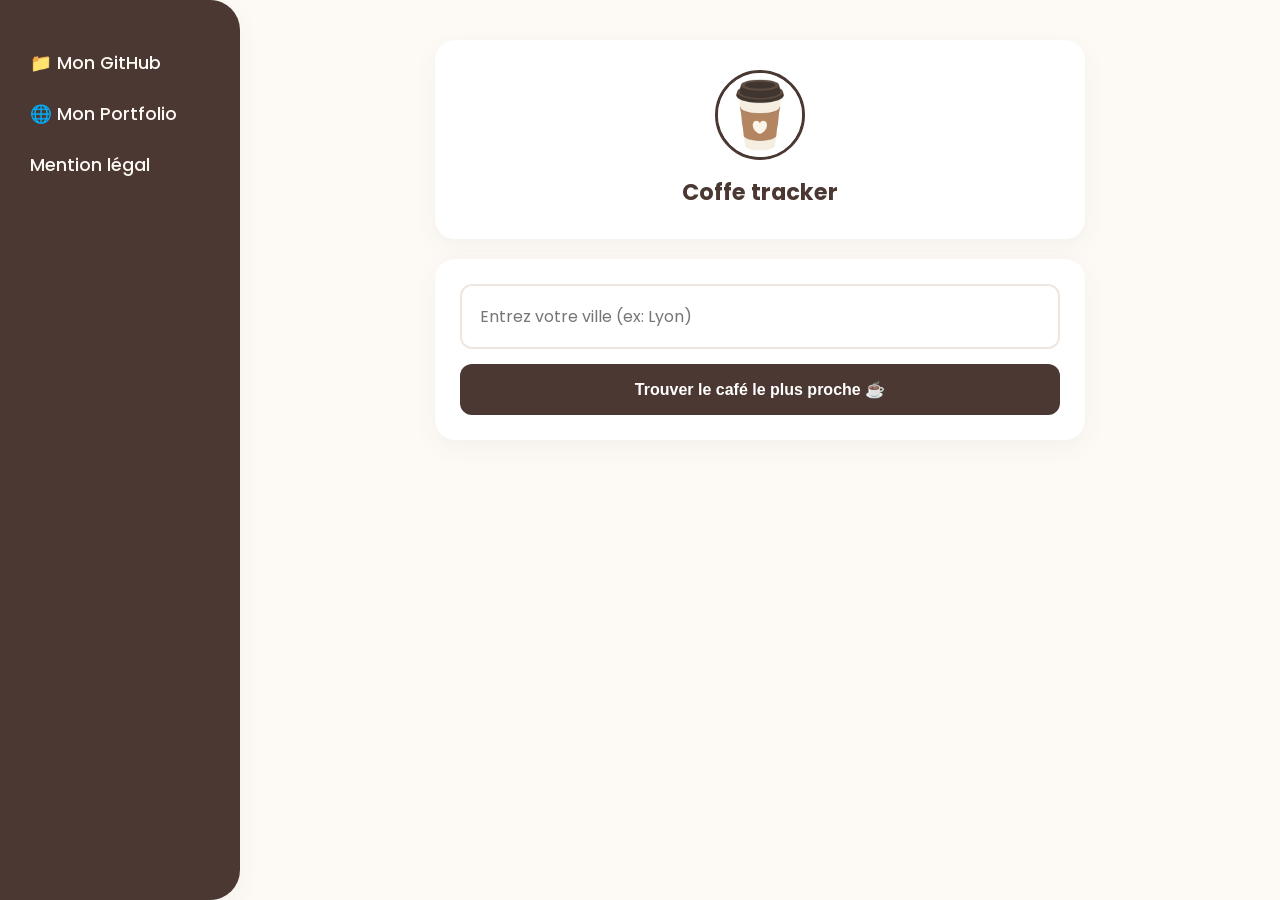
==== index.html @ 1133151a "Create projet" ====
<html lang="en">
<head>
    <meta charset="UTF-8">
    <meta name="viewport" content="width=device-width, initial-scale=1.0">
    <title>Coffe finder</title>
     <link rel="stylesheet" href="style.css">
</head>
<body>
<section>
    <img src="rcs/logo.jpg" alt="">
    <p>Coffe tracker</p>
</section>


<section>
     
    <form method="POST" action="index.php">
        <div class="search-group">
            <input type="text" name="city" id="cityInput" placeholder="Entrez votre ville (ex: Lyon)" required>
            <button type="submit" name="submit">Trouver le café le plus proche ☕</button>
        </div>
    </form>
</section>
 

<section class="footer-panel">
    <div class="link-item">
        <a href="https://github.com/votre-pseudo">📁 Mon GitHub</a>
    </div>
    <div class="link-item">
        <a href="https://noahpochon.github.io/">🌐 Mon Portfolio</a>
    </div>
    <div class="link-item">
        <a href="mention.html">Mention légal</a>
    </div>
</section>
    
</body>
</html>

<script>

</script>
---- style.css ----
@import url('https://fonts.googleapis.com/css2?family=Poppins:wght@400;700&display=swap');

* {
    margin: 0;
    padding: 0;
    box-sizing: border-box;
}

/* Animation d'apparition fluide */
@keyframes fadeIn {
    from { opacity: 0; transform: translateY(20px); }
    to { opacity: 1; transform: translateY(0); }
}

body {
    font-family: 'Poppins', sans-serif;
    background-color: #fdfaf5;
    color: #4b3832;
    display: flex;
    flex-direction: column;
    align-items: center; /* Centre les sections horizontalement */
    gap: 20px;
    padding: 40px 20px;
    /* IMPORTANT : On décale le body pour laisser la place à la sidebar fixe */
    margin-left: 240px; 
    min-height: 100vh;
}

/* --- SECTION LOGO (PERFECT CENTERING) --- */
section:first-of-type {
    display: flex;
    flex-direction: column;
    align-items: center; /* Centre le logo et le texte horizontalement */
    justify-content: center;
    text-align: center;
    background: white;
    padding: 30px;
}

img {
    width: 90px;
    height: 90px;
    object-fit: cover;
    border-radius: 50%;
    margin-bottom: 15px;
    border: 3px solid #4b3832;
    transition: transform 0.4s cubic-bezier(0.175, 0.885, 0.32, 1.275);
    cursor: pointer;
}

img:hover {
    transform: scale(1.15) rotate(8deg); /* Zoom + rotation sympa */
}

p {
    font-weight: 700;
    font-size: 1.4rem;
    color: #4b3832;
    margin: 0;
}

/* --- SECTIONS COMMUNES --- */
section {
    background: white;
    padding: 25px;
    border-radius: 20px;
    box-shadow: 0 8px 25px rgba(75, 56, 50, 0.05);
    max-width: 650px;
    width: 100%;
    transition: all 0.3s ease;
    animation: fadeIn 0.6s ease-out;
}

section:hover {
    transform: translateY(-5px) scale(1.01);
    box-shadow: 0 15px 35px rgba(75, 56, 50, 0.12);
}

/* --- FORMULAIRE --- */
.search-group {
    display: flex;
    flex-direction: column;
    gap: 15px;
}

input[type="text"] {
    width: 100%;
    padding: 18px;
    border: 2px solid #f0e6e0;
    border-radius: 12px;
    font-family: inherit;
    font-size: 1rem;
    outline: none;
    transition: all 0.3s ease;
}

input[type="text"]:focus {
    border-color: #c4a484;
    box-shadow: 0 0 15px rgba(196, 164, 132, 0.2);
}

button {
    width: 100%;
    padding: 16px;
    background-color: #4b3832;
    color: white;
    border: none;
    border-radius: 12px;
    font-weight: bold;
    font-size: 1rem;
    cursor: pointer;
    transition: all 0.3s ease;
}

button:hover {
    background-color: #6d4c41;
    transform: scale(1.02);
}

button:active {
    transform: scale(0.97);
}

/* --- PANNEAU LATÉRAL (SIDEBAR) --- */
.footer-panel {
    position: fixed;
    top: 0;
    left: 0;
    width: 240px;
    height: 100vh;
    background-color: #4b3832;
    padding: 50px 30px;
    border-radius: 0 30px 30px 0;
    z-index: 1000;
    display: flex;
    flex-direction: column;
    gap: 25px;
}

.link-item a {
    color: #fdfaf5 !important;
    text-decoration: none;
    font-size: 1.1rem;
    font-weight: 500;
    transition: all 0.3s ease;
    display: inline-block;
}

.link-item a:hover {
    color: #c4a484 !important;
    transform: translateX(10px);
}

/* --- CARTE --- */
iframe {
    border-radius: 15px;
    width: 100%;
    display: block;
}

/* --- RESPONSIVE --- */
@media (max-width: 900px) {
    body {
        margin-left: 0; /* On enlève le décalage sur mobile */
        padding-left: 20px;
    }
    .footer-panel {
        display: none; /* Cache la barre sur mobile pour la lisibilité */
    }
}
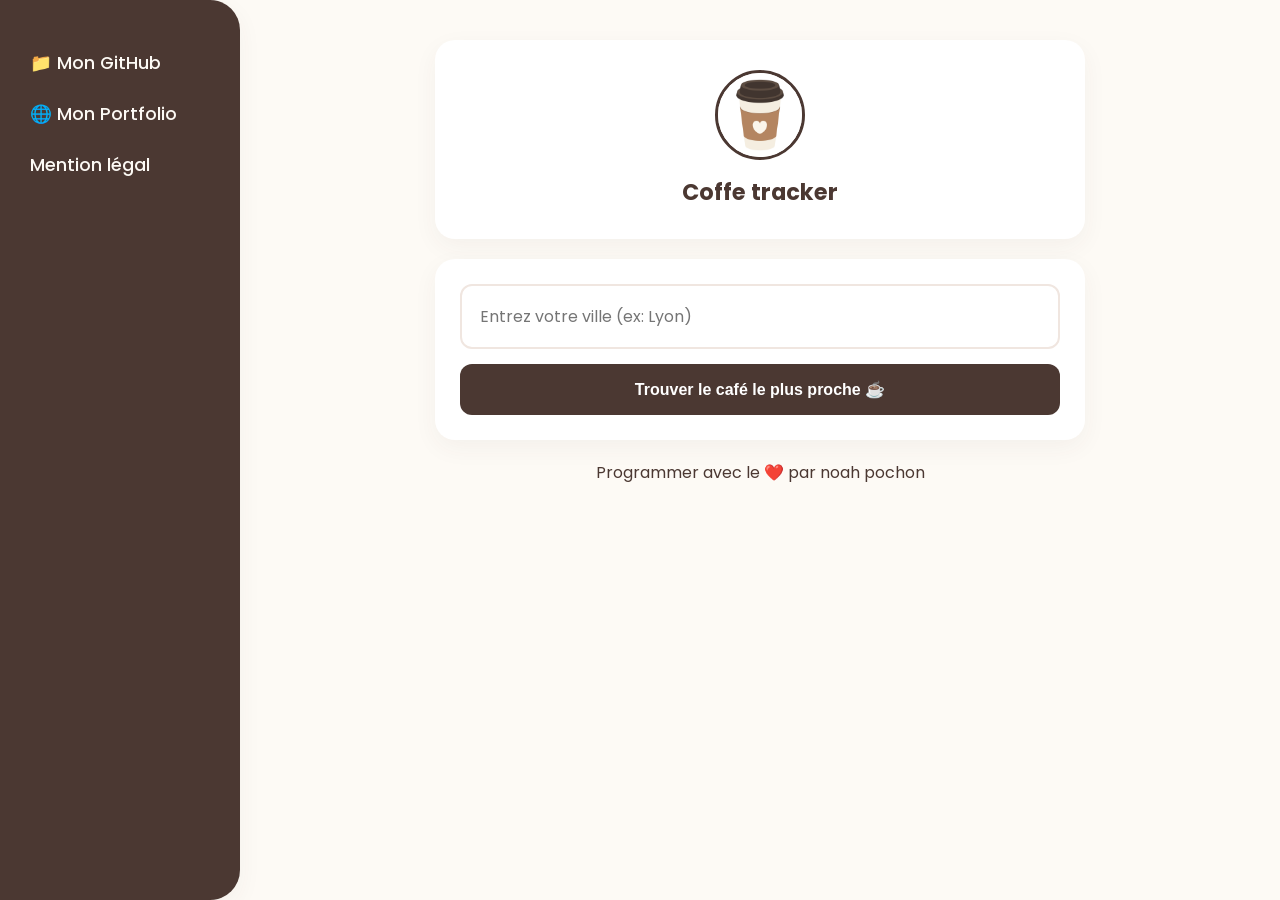
==== commit 5981bcfb: "Add footer with author information" ====
--- a/index.html
+++ b/index.html
@@ -14,7 +14,7 @@
 
 <section>
      
-    <form method="POST" action="index.php">
+    <form method="POST" action="Script/script.php">
         <div class="search-group">
             <input type="text" name="city" id="cityInput" placeholder="Entrez votre ville (ex: Lyon)" required>
             <button type="submit" name="submit">Trouver le café le plus proche ☕</button>
@@ -34,10 +34,11 @@
         <a href="mention.html">Mention légal</a>
     </div>
 </section>
-    
+<footer>Programmer avec le ❤️ par  noah pochon  </footer>
+
 </body>
 </html>
 
 <script>
 
-</script>+</script>
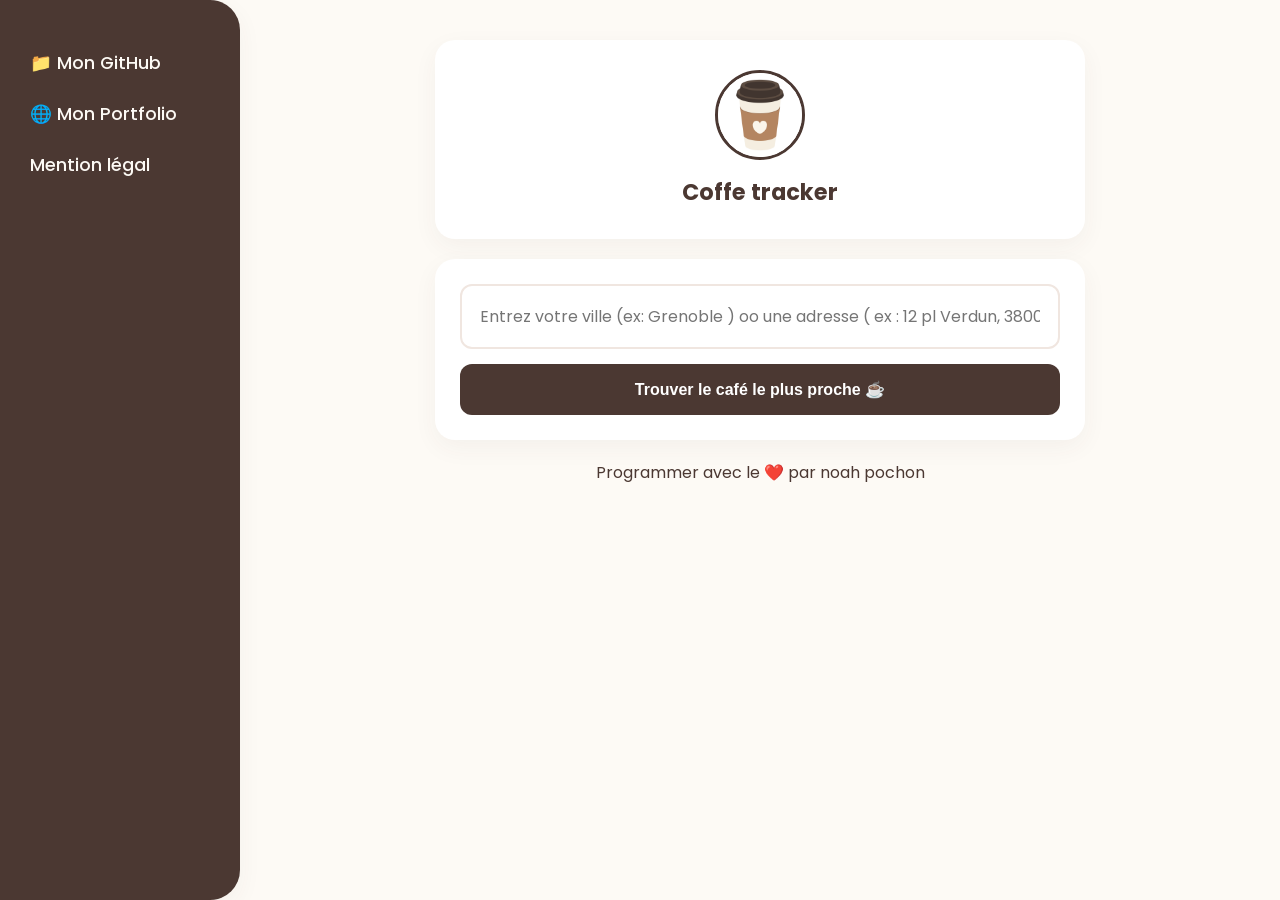
==== commit 7147bc1d: "Update city input placeholder in index.html" ====
--- a/index.html
+++ b/index.html
@@ -16,7 +16,7 @@
      
     <form method="POST" action="Script/script.php">
         <div class="search-group">
-            <input type="text" name="city" id="cityInput" placeholder="Entrez votre ville (ex: Lyon)" required>
+            <input type="text" name="city" id="cityInput" placeholder="Entrez votre ville (ex: Grenoble ) oo une adresse ( ex : 12 pl Verdun, 38000 Grenoble" required>
             <button type="submit" name="submit">Trouver le café le plus proche ☕</button>
         </div>
     </form>
